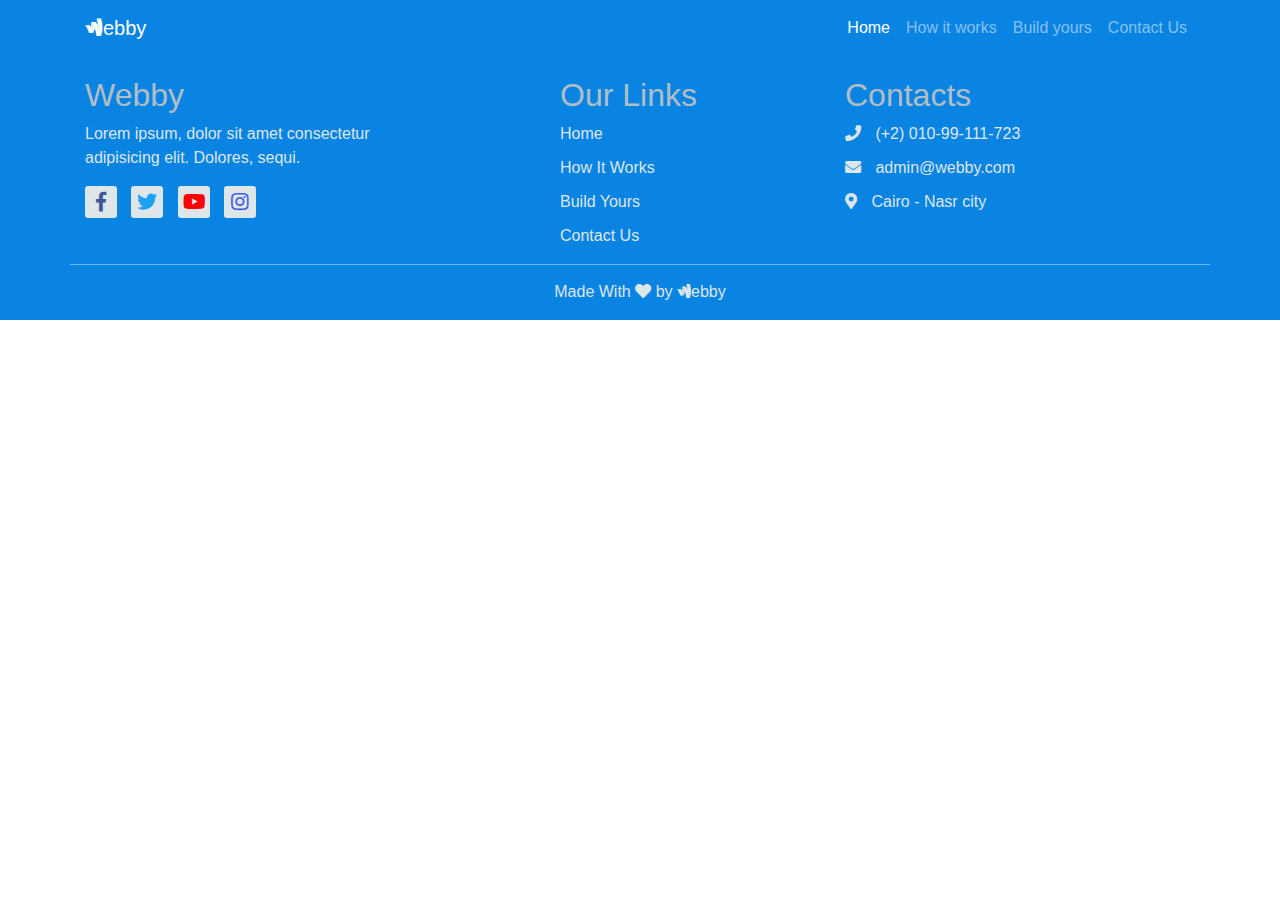
==== build.html @ 88bd80c1 "Adding Navbar & Footer To All Pages" ====
<!DOCTYPE html>
<html lang="en">
  <head>
    <title>Webby - Build Your Site</title>
    <!-- Required meta tags -->
    <meta charset="utf-8">
    <meta name="viewport" content="width=device-width, initial-scale=1, shrink-to-fit=no">

    <!-- CSS Files -->
    <link rel="stylesheet" href="css/bootstrap.min.css">
    <link rel="stylesheet" href="css/all.min.css">
    <link rel="stylesheet" href="css/style.css">
    <link rel="stylesheet" href="css/build.css">
  </head>
  <body>
      <div class="wrapper">
        <nav class="navbar navbar-expand-sm navbar-dark">
          <div class="container">
            <a class="navbar-brand" href="#"><span><i class="fab fa-google-wallet"></i></span>ebby</a>
            <button class="navbar-toggler d-lg-none" type="button" data-toggle="collapse" data-target="#collapsibleNavId" aria-controls="collapsibleNavId"
            aria-expanded="false" aria-label="Toggle navigation">
              <span class="navbar-toggler-icon"></span>
            </button>
            <div class="collapse navbar-collapse justify-content-end" id="collapsibleNavId">
              <ul class="navbar-nav mt-2 mt-lg-0">
                <li class="nav-item active">
                  <a class="nav-link" href="#">Home</a>
                </li>
                <li class="nav-item">
                  <a class="nav-link" href="#">How it works</a>
                </li>
                <li class="nav-item">
                  <a class="nav-link" href="#">Build yours</a>
                </li>
                <li class="nav-item">
                  <a class="nav-link" href="#">Contact Us</a>
                </li>
              </ul>
            </div>
          </div>
        </nav>
  
        <!-- Page Content Here -->

        <footer class="footer">
          <div class="container justify-content-between">
            <div class="row info">
              <div class="subscribe col-md-4">
                <h2>Webby</h2>
                <p>Lorem ipsum, dolor sit amet consectetur adipisicing elit. Dolores, sequi.</p>
                <div class="socials">
                  <a href="#"><span class="facebook"><i class="fab fa-facebook-f"></i></span></a>
                  <a href="#"><span class="twitter"><i class="fab fa-twitter"></i></span></a>
                  <a href="#"><span class="youtube"><i class="fab fa-youtube"></i></span></a>
                  <a href="#"><span class="instagram"><i class="fab fa-instagram"></i></span></a>
                </div>
              </div>
              <div class="links col-md-3 offset-1">
                <h2>Our Links</h2>
                <ul class="list-unstyled">
                  <li><a href="#">Home</a></span></li>
                  <li><a href="#">How It Works</a></li>
                  <li><a href="#">Build Yours</a></li>
                  <li><a href="#">Contact Us</a></li>
                </ul>
              </div>
              <div class="contacts col-md-4">
                <h2>Contacts</h2>
                <ul class="list-unstyled">
                  <li><span><i class="fas fa-phone"></i> (+2) 010-99-111-723</span></li>
                  <li><span><i class="fas fa-envelope"></i> admin@webby.com</span></li>
                  <li><span><i class="fas fa-map-marker-alt"></i> Cairo - Nasr city</span></li>
                </ul>
              </div>
            </div>
            <div class="row copy-rights">
              <div class="col-6 m-auto text-center">
                <p>Made With <span><i class="fas fa-heart"></i></span> by <span><i class="fab fa-google-wallet"></i></span>ebby</p>
              </div>
            </div>
          </div>
        </footer>
      </div>
    <!-- JS Files -->
    <script src="js/jquery-3.3.1.min.js"></script>
    <script src="js/popper.min.js"></script>
    <script src="js/bootstrap.min.js"></script>
    <script src="js/main.js"></script>
  </body>
</html>
---- css/style.css ----
body {
  font-family: "Poppins", sans-serif;
  color: #dfe6e9; }

h1, h2, h3, h4, h5, h6 {
  color: #b2bec3; }

a {
  color: #dfe6e9; }

a:hover {
  text-decoration: none;
  color: #b2bec3; }

nav.navbar {
  background-color: #0984e3; }

footer.footer {
  background-color: #0984e3;
  padding-top: 20px; }
  footer.footer .info .subscribe .socials a {
    margin-right: 10px;
    display: inline-block; }
    footer.footer .info .subscribe .socials a span i {
      padding: 5px;
      width: 32px;
      height: 32px;
      font-size: 20px;
      line-height: 22px;
      text-align: center;
      border-radius: 3px;
      background-color: #dfe6e9;
      transition: all .5s; }
    footer.footer .info .subscribe .socials a span .fa-facebook-f {
      color: #3c5a99; }
      footer.footer .info .subscribe .socials a span .fa-facebook-f:hover {
        color: #dfe6e9;
        background-color: #3c5a99; }
    footer.footer .info .subscribe .socials a span .fa-twitter {
      color: #1da1f2; }
      footer.footer .info .subscribe .socials a span .fa-twitter:hover {
        color: #dfe6e9;
        background-color: #1da1f2; }
    footer.footer .info .subscribe .socials a span .fa-youtube {
      color: #FF0000; }
      footer.footer .info .subscribe .socials a span .fa-youtube:hover {
        color: #dfe6e9;
        background-color: #FF0000; }
    footer.footer .info .subscribe .socials a span .fa-instagram {
      color: #405de6; }
      footer.footer .info .subscribe .socials a span .fa-instagram:hover {
        color: #dfe6e9;
        background-color: #405de6; }
  footer.footer .info .links li {
    margin-bottom: 10px; }
  footer.footer .info .contacts li {
    margin-bottom: 10px; }
    footer.footer .info .contacts li i {
      margin-right: 10px; }
  footer.footer .copy-rights {
    padding-top: 15px;
    border-top: 1px solid #74b9ff; }

/*# sourceMappingURL=style.css.map */
---- css/build.css ----
/*# sourceMappingURL=build.css.map */
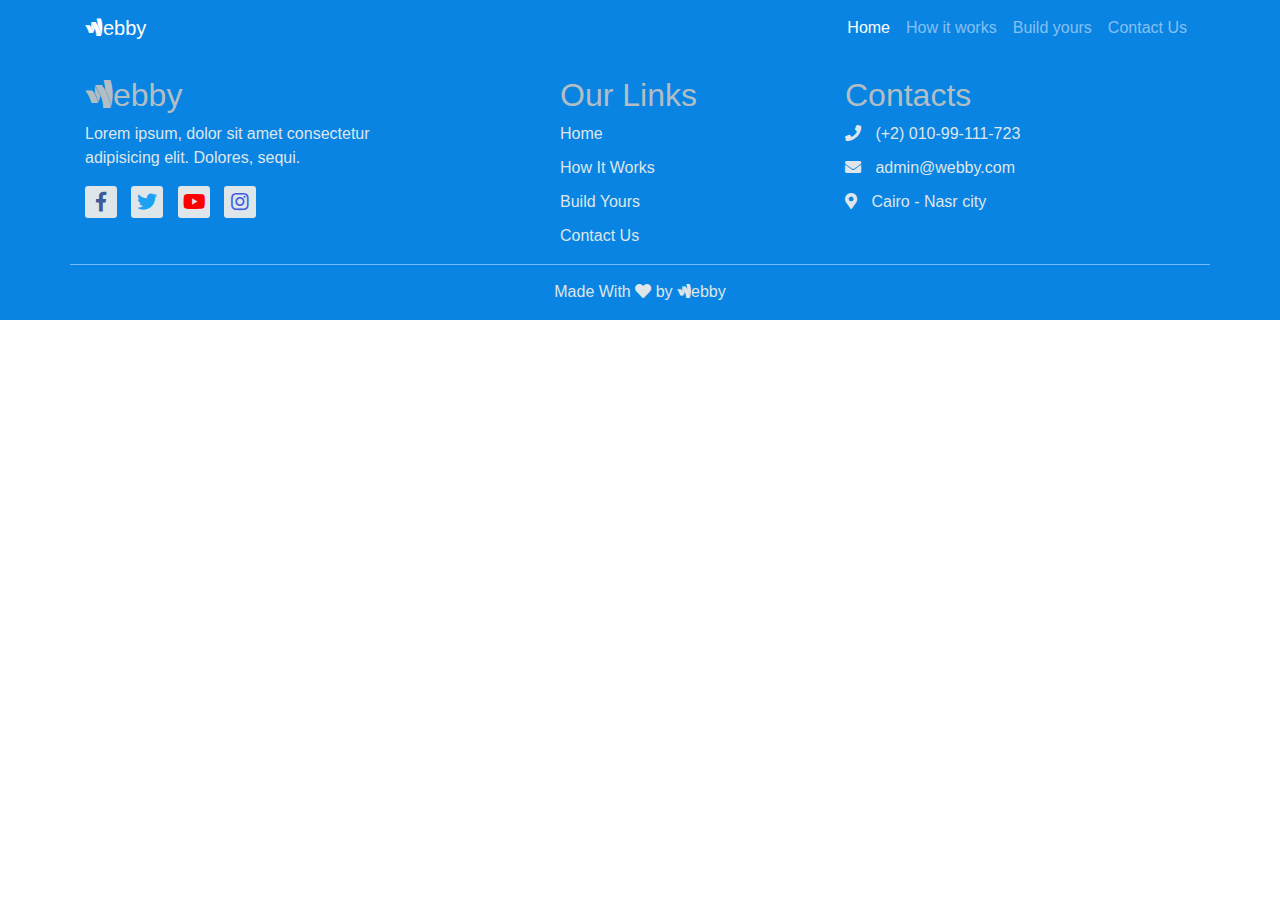
==== commit 12930372: "Changing W in Footer" ====
--- a/build.html
+++ b/build.html
@@ -13,74 +13,74 @@
     <link rel="stylesheet" href="css/build.css">
   </head>
   <body>
-      <div class="wrapper">
-        <nav class="navbar navbar-expand-sm navbar-dark">
-          <div class="container">
-            <a class="navbar-brand" href="#"><span><i class="fab fa-google-wallet"></i></span>ebby</a>
-            <button class="navbar-toggler d-lg-none" type="button" data-toggle="collapse" data-target="#collapsibleNavId" aria-controls="collapsibleNavId"
-            aria-expanded="false" aria-label="Toggle navigation">
-              <span class="navbar-toggler-icon"></span>
-            </button>
-            <div class="collapse navbar-collapse justify-content-end" id="collapsibleNavId">
-              <ul class="navbar-nav mt-2 mt-lg-0">
-                <li class="nav-item active">
-                  <a class="nav-link" href="#">Home</a>
-                </li>
-                <li class="nav-item">
-                  <a class="nav-link" href="#">How it works</a>
-                </li>
-                <li class="nav-item">
-                  <a class="nav-link" href="#">Build yours</a>
-                </li>
-                <li class="nav-item">
-                  <a class="nav-link" href="#">Contact Us</a>
-                </li>
+    <div class="wrapper">
+      <nav class="navbar navbar-expand-sm navbar-dark">
+        <div class="container">
+          <a class="navbar-brand" href="#"><span><i class="fab fa-google-wallet"></i></span>ebby</a>
+          <button class="navbar-toggler d-lg-none" type="button" data-toggle="collapse" data-target="#collapsibleNavId" aria-controls="collapsibleNavId"
+          aria-expanded="false" aria-label="Toggle navigation">
+            <span class="navbar-toggler-icon"></span>
+          </button>
+          <div class="collapse navbar-collapse justify-content-end" id="collapsibleNavId">
+            <ul class="navbar-nav mt-2 mt-lg-0">
+              <li class="nav-item active">
+                <a class="nav-link" href="#">Home</a>
+              </li>
+              <li class="nav-item">
+                <a class="nav-link" href="#">How it works</a>
+              </li>
+              <li class="nav-item">
+                <a class="nav-link" href="#">Build yours</a>
+              </li>
+              <li class="nav-item">
+                <a class="nav-link" href="#">Contact Us</a>
+              </li>
+            </ul>
+          </div>
+        </div>
+      </nav>
+
+      <!-- Page Content Here -->
+
+      <footer class="footer">
+        <div class="container justify-content-between">
+          <div class="row info">
+            <div class="subscribe col-md-4">
+              <h2><span><i class="fab fa-google-wallet"></i></span>ebby</h2>
+              <p>Lorem ipsum, dolor sit amet consectetur adipisicing elit. Dolores, sequi.</p>
+              <div class="socials">
+                <a href="#"><span class="facebook"><i class="fab fa-facebook-f"></i></span></a>
+                <a href="#"><span class="twitter"><i class="fab fa-twitter"></i></span></a>
+                <a href="#"><span class="youtube"><i class="fab fa-youtube"></i></span></a>
+                <a href="#"><span class="instagram"><i class="fab fa-instagram"></i></span></a>
+              </div>
+            </div>
+            <div class="links col-md-3 offset-1">
+              <h2>Our Links</h2>
+              <ul class="list-unstyled">
+                <li><a href="#">Home</a></span></li>
+                <li><a href="#">How It Works</a></li>
+                <li><a href="#">Build Yours</a></li>
+                <li><a href="#">Contact Us</a></li>
+              </ul>
+            </div>
+            <div class="contacts col-md-4">
+              <h2>Contacts</h2>
+              <ul class="list-unstyled">
+                <li><span><i class="fas fa-phone"></i> (+2) 010-99-111-723</span></li>
+                <li><span><i class="fas fa-envelope"></i> admin@webby.com</span></li>
+                <li><span><i class="fas fa-map-marker-alt"></i> Cairo - Nasr city</span></li>
               </ul>
             </div>
           </div>
-        </nav>
-  
-        <!-- Page Content Here -->
-
-        <footer class="footer">
-          <div class="container justify-content-between">
-            <div class="row info">
-              <div class="subscribe col-md-4">
-                <h2>Webby</h2>
-                <p>Lorem ipsum, dolor sit amet consectetur adipisicing elit. Dolores, sequi.</p>
-                <div class="socials">
-                  <a href="#"><span class="facebook"><i class="fab fa-facebook-f"></i></span></a>
-                  <a href="#"><span class="twitter"><i class="fab fa-twitter"></i></span></a>
-                  <a href="#"><span class="youtube"><i class="fab fa-youtube"></i></span></a>
-                  <a href="#"><span class="instagram"><i class="fab fa-instagram"></i></span></a>
-                </div>
-              </div>
-              <div class="links col-md-3 offset-1">
-                <h2>Our Links</h2>
-                <ul class="list-unstyled">
-                  <li><a href="#">Home</a></span></li>
-                  <li><a href="#">How It Works</a></li>
-                  <li><a href="#">Build Yours</a></li>
-                  <li><a href="#">Contact Us</a></li>
-                </ul>
-              </div>
-              <div class="contacts col-md-4">
-                <h2>Contacts</h2>
-                <ul class="list-unstyled">
-                  <li><span><i class="fas fa-phone"></i> (+2) 010-99-111-723</span></li>
-                  <li><span><i class="fas fa-envelope"></i> admin@webby.com</span></li>
-                  <li><span><i class="fas fa-map-marker-alt"></i> Cairo - Nasr city</span></li>
-                </ul>
-              </div>
-            </div>
-            <div class="row copy-rights">
-              <div class="col-6 m-auto text-center">
-                <p>Made With <span><i class="fas fa-heart"></i></span> by <span><i class="fab fa-google-wallet"></i></span>ebby</p>
-              </div>
+          <div class="row copy-rights">
+            <div class="col-6 m-auto text-center">
+              <p>Made With <span><i class="fas fa-heart"></i></span> by <span><i class="fab fa-google-wallet"></i></span>ebby</p>
             </div>
           </div>
-        </footer>
-      </div>
+        </div>
+      </footer>
+    </div>
     <!-- JS Files -->
     <script src="js/jquery-3.3.1.min.js"></script>
     <script src="js/popper.min.js"></script>
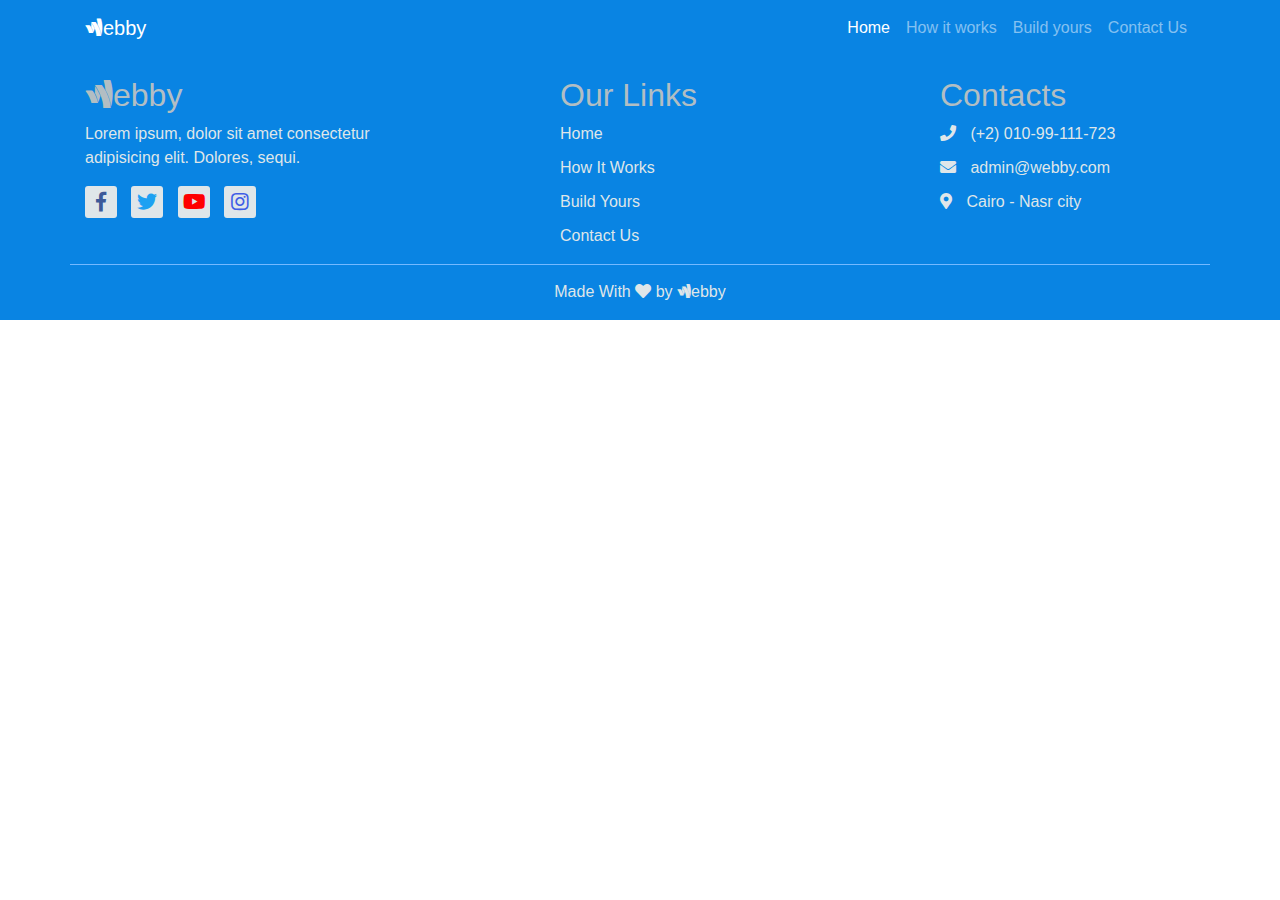
==== commit f7812bb2: "Use Flexbox On Footer" ====
--- a/build.html
+++ b/build.html
@@ -43,8 +43,8 @@
       <!-- Page Content Here -->
 
       <footer class="footer">
-        <div class="container justify-content-between">
-          <div class="row info">
+        <div class="container">
+          <div class="row info justify-content-between">
             <div class="subscribe col-md-4">
               <h2><span><i class="fab fa-google-wallet"></i></span>ebby</h2>
               <p>Lorem ipsum, dolor sit amet consectetur adipisicing elit. Dolores, sequi.</p>
@@ -55,7 +55,7 @@
                 <a href="#"><span class="instagram"><i class="fab fa-instagram"></i></span></a>
               </div>
             </div>
-            <div class="links col-md-3 offset-1">
+            <div class="links col-md-3">
               <h2>Our Links</h2>
               <ul class="list-unstyled">
                 <li><a href="#">Home</a></span></li>
@@ -64,7 +64,7 @@
                 <li><a href="#">Contact Us</a></li>
               </ul>
             </div>
-            <div class="contacts col-md-4">
+            <div class="contacts col-md-3">
               <h2>Contacts</h2>
               <ul class="list-unstyled">
                 <li><span><i class="fas fa-phone"></i> (+2) 010-99-111-723</span></li>
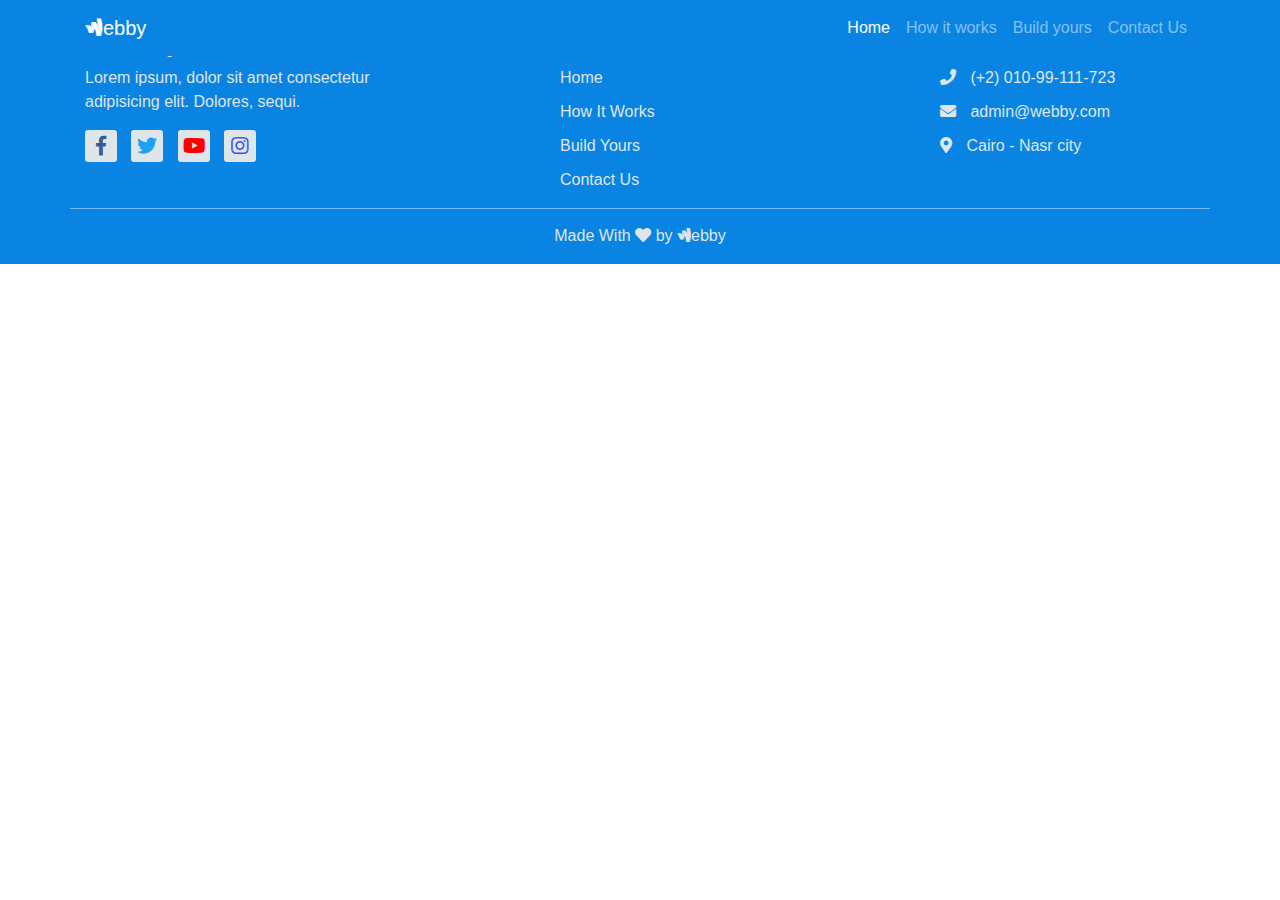
==== commit e4296bfe: "Importing Style.scss In All Pages" ====
--- a/build.html
+++ b/build.html
@@ -9,7 +9,6 @@
     <!-- CSS Files -->
     <link rel="stylesheet" href="css/bootstrap.min.css">
     <link rel="stylesheet" href="css/all.min.css">
-    <link rel="stylesheet" href="css/style.css">
     <link rel="stylesheet" href="css/build.css">
   </head>
   <body>
--- a/css/build.css
+++ b/css/build.css
@@ -1,3 +1,70 @@
+body {
+  font-family: "Poppins", sans-serif;
+  color: #dfe6e9;
+  font-size: 16px; }
 
+h1, h2, h3, h4, h5, h6 {
+  color: #dfe6e9; }
+
+a {
+  color: #dfe6e9; }
+
+a:hover {
+  text-decoration: none;
+  color: #b2bec3; }
+
+nav.navbar {
+  background-color: #0984e3;
+  position: fixed;
+  width: 100%;
+  top: 0;
+  left: 0;
+  z-index: 100; }
+
+footer.footer {
+  background-color: #0984e3;
+  padding-top: 20px; }
+  footer.footer .info .subscribe .socials a {
+    margin-right: 10px;
+    display: inline-block; }
+    footer.footer .info .subscribe .socials a span i {
+      padding: 5px;
+      width: 32px;
+      height: 32px;
+      font-size: 20px;
+      line-height: 22px;
+      text-align: center;
+      border-radius: 3px;
+      background-color: #dfe6e9;
+      transition: all .5s; }
+    footer.footer .info .subscribe .socials a span .fa-facebook-f {
+      color: #3c5a99; }
+      footer.footer .info .subscribe .socials a span .fa-facebook-f:hover {
+        color: #dfe6e9;
+        background-color: #3c5a99; }
+    footer.footer .info .subscribe .socials a span .fa-twitter {
+      color: #1da1f2; }
+      footer.footer .info .subscribe .socials a span .fa-twitter:hover {
+        color: #dfe6e9;
+        background-color: #1da1f2; }
+    footer.footer .info .subscribe .socials a span .fa-youtube {
+      color: #FF0000; }
+      footer.footer .info .subscribe .socials a span .fa-youtube:hover {
+        color: #dfe6e9;
+        background-color: #FF0000; }
+    footer.footer .info .subscribe .socials a span .fa-instagram {
+      color: #405de6; }
+      footer.footer .info .subscribe .socials a span .fa-instagram:hover {
+        color: #dfe6e9;
+        background-color: #405de6; }
+  footer.footer .info .links li {
+    margin-bottom: 10px; }
+  footer.footer .info .contacts li {
+    margin-bottom: 10px; }
+    footer.footer .info .contacts li i {
+      margin-right: 10px; }
+  footer.footer .copy-rights {
+    padding-top: 15px;
+    border-top: 1px solid #74b9ff; }
 
 /*# sourceMappingURL=build.css.map */
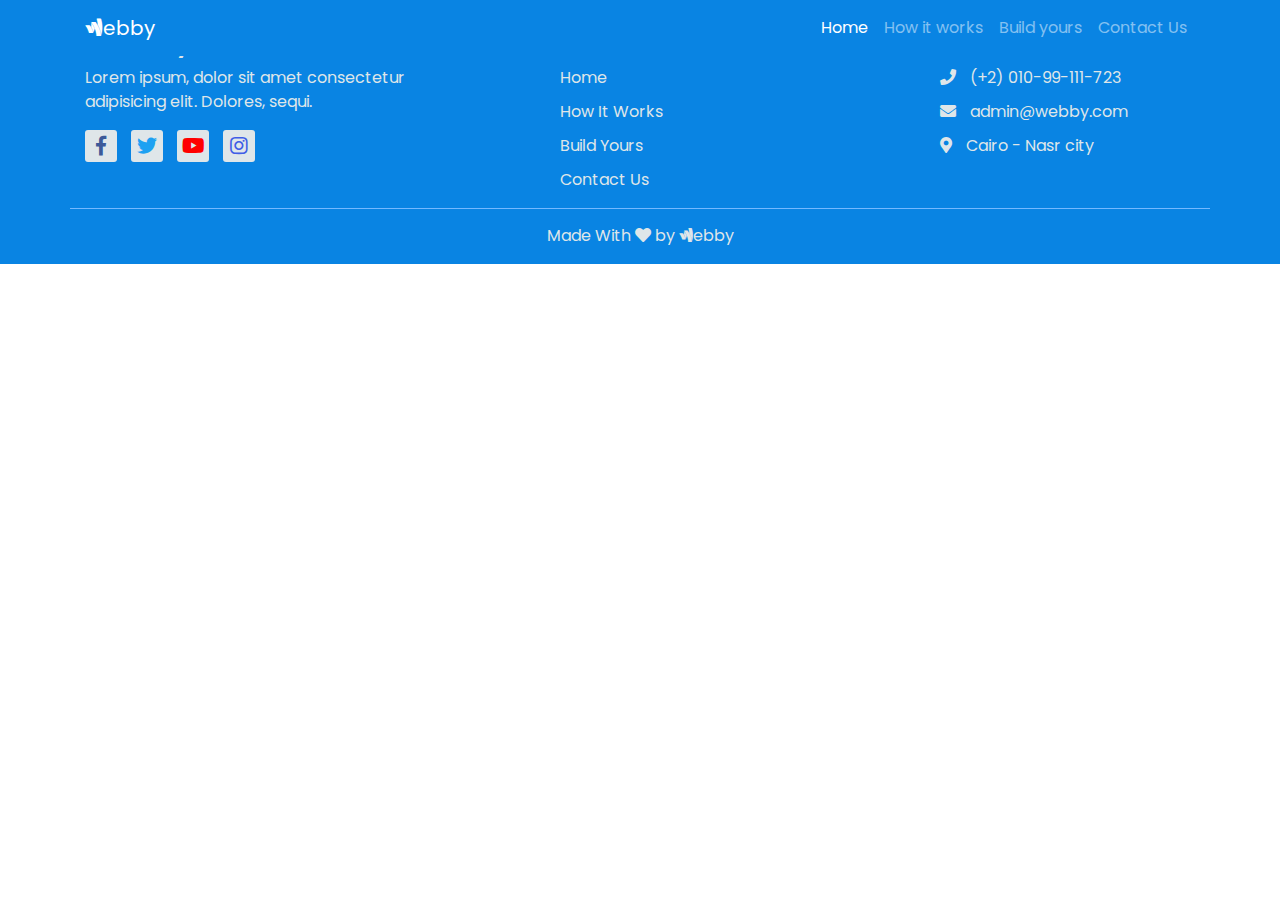
==== commit b0e11cc6: "Adding Font Link To All Pages" ====
--- a/build.html
+++ b/build.html
@@ -5,7 +5,8 @@
     <!-- Required meta tags -->
     <meta charset="utf-8">
     <meta name="viewport" content="width=device-width, initial-scale=1, shrink-to-fit=no">
-
+    <!-- Font -->
+    <link href="https://fonts.googleapis.com/css?family=Poppins:300,400,500,600,700" rel="stylesheet"> 
     <!-- CSS Files -->
     <link rel="stylesheet" href="css/bootstrap.min.css">
     <link rel="stylesheet" href="css/all.min.css">
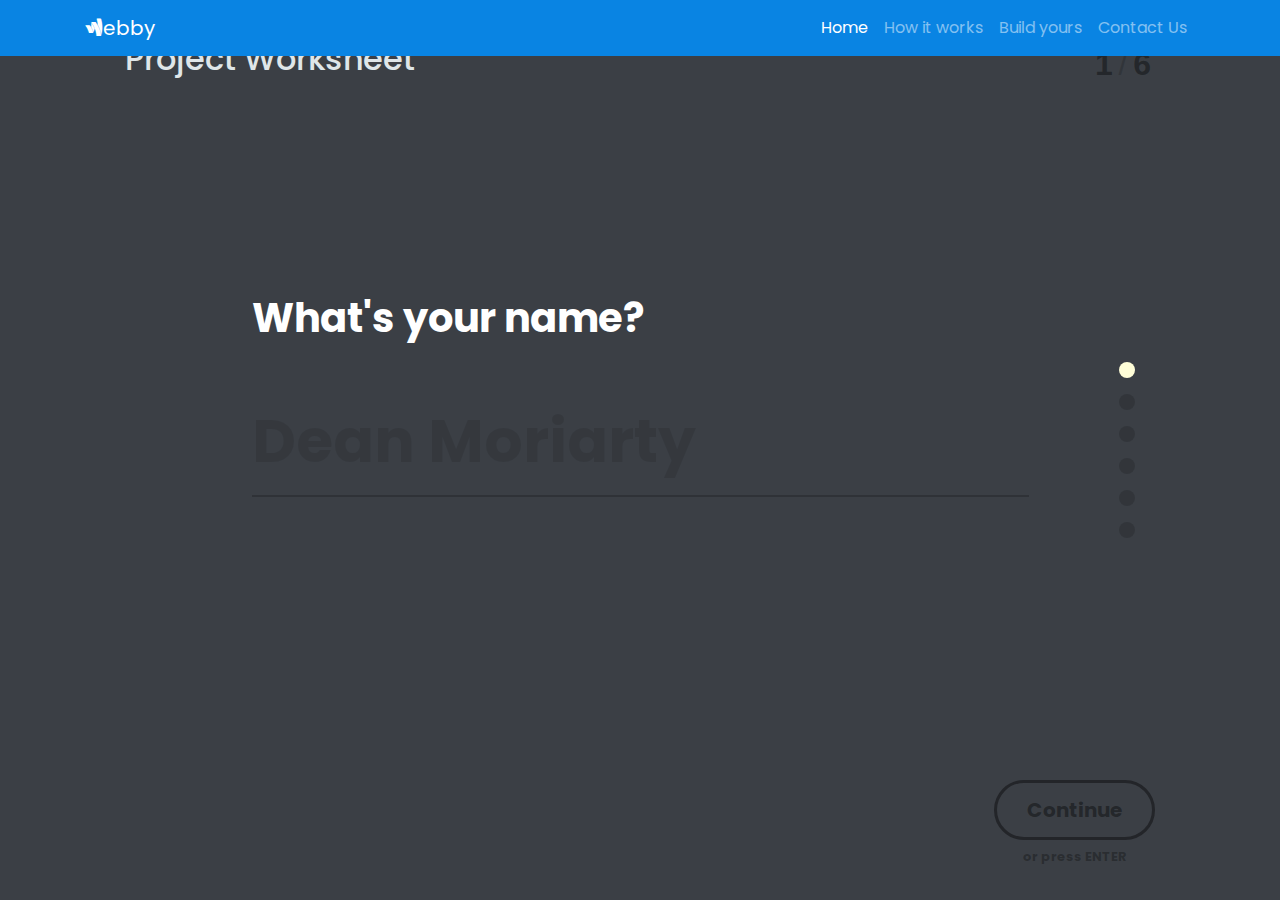
==== commit 908c6408: "add multi steps plugin => buid page" ====
--- a/build.html
+++ b/build.html
@@ -10,10 +10,15 @@
     <!-- CSS Files -->
     <link rel="stylesheet" href="css/bootstrap.min.css">
     <link rel="stylesheet" href="css/all.min.css">
+    <link rel="stylesheet" type="text/css" href="css/normalize.css" />
+		<link rel="stylesheet" type="text/css" href="css/demo.css" />
+		<link rel="stylesheet" type="text/css" href="css/component.css" />
+		<link rel="stylesheet" type="text/css" href="css/cs-select.css" />
+		<link rel="stylesheet" type="text/css" href="css/cs-skin-boxes.css" />
     <link rel="stylesheet" href="css/build.css">
+		<script src='js/modernizr.custom.js'></script>
   </head>
   <body>
-    <div class="wrapper">
       <nav class="navbar navbar-expand-sm navbar-dark">
         <div class="container">
           <a class="navbar-brand" href="#"><span><i class="fab fa-google-wallet"></i></span>ebby</a>
@@ -41,8 +46,72 @@
       </nav>
 
       <!-- Page Content Here -->
+      <div class="container">
 
-      <footer class="footer">
+        <div class="fs-form-wrap" id="fs-form-wrap">
+          <div class="fs-title">
+            <h1>Project Worksheet</h1>
+          </div>
+          <form id="myform" class="fs-form fs-form-full" autocomplete="off">
+            <ol class="fs-fields">
+              <li>
+                <label class="fs-field-label fs-anim-upper" for="q1">What's your name?</label>
+                <input class="fs-anim-lower" id="q1" name="q1" type="text" placeholder="Dean Moriarty" required/>
+              </li>
+              <li>
+                <label class="fs-field-label fs-anim-upper" for="q2" data-info="We won't send you spam, we promise...">What's your email address?</label>
+                <input class="fs-anim-lower" id="q2" name="q2" type="email" placeholder="dean@road.us" required/>
+              </li>
+              <li data-input-trigger>
+                <label class="fs-field-label fs-anim-upper" for="q3" data-info="This will help us know what kind of service you need">What's your priority for your new website?</label>
+                <div class="fs-radio-group fs-radio-custom clearfix fs-anim-lower">
+                  <span><input id="q3b" name="q3" type="radio" value="conversion"/><label for="q3b" class="radio-conversion">Sell things</label></span>
+                  <span><input id="q3c" name="q3" type="radio" value="social"/><label for="q3c" class="radio-social">Become famous</label></span>
+                  <span><input id="q3a" name="q3" type="radio" value="mobile"/><label for="q3a" class="radio-mobile">Mobile market</label></span>
+                </div>
+              </li>
+              <li data-input-trigger>
+                <label class="fs-field-label fs-anim-upper" data-info="We'll make sure to use it all over">Choose a color for your website.</label>
+                <select class="cs-select cs-skin-boxes fs-anim-lower">
+                  <option value="" disabled selected>Pick a color</option>
+                  <option value="#588c75" data-class="color-588c75">#588c75</option>
+                  <option value="#b0c47f" data-class="color-b0c47f">#b0c47f</option>
+                  <option value="#f3e395" data-class="color-f3e395">#f3e395</option>
+                  <option value="#f3ae73" data-class="color-f3ae73">#f3ae73</option>
+                  <option value="#da645a" data-class="color-da645a">#da645a</option>
+                  <option value="#79a38f" data-class="color-79a38f">#79a38f</option>
+                  <option value="#c1d099" data-class="color-c1d099">#c1d099</option>
+                  <option value="#f5eaaa" data-class="color-f5eaaa">#f5eaaa</option>
+                  <option value="#f5be8f" data-class="color-f5be8f">#f5be8f</option>
+                  <option value="#e1837b" data-class="color-e1837b">#e1837b</option>
+                  <option value="#9bbaab" data-class="color-9bbaab">#9bbaab</option>
+                  <option value="#d1dcb2" data-class="color-d1dcb2">#d1dcb2</option>
+                  <option value="#f9eec0" data-class="color-f9eec0">#f9eec0</option>
+                  <option value="#f7cda9" data-class="color-f7cda9">#f7cda9</option>
+                  <option value="#e8a19b" data-class="color-e8a19b">#e8a19b</option>
+                  <option value="#bdd1c8" data-class="color-bdd1c8">#bdd1c8</option>
+                  <option value="#e1e7cd" data-class="color-e1e7cd">#e1e7cd</option>
+                  <option value="#faf4d4" data-class="color-faf4d4">#faf4d4</option>
+                  <option value="#fbdfc9" data-class="color-fbdfc9">#fbdfc9</option>
+                  <option value="#f1c1bd" data-class="color-f1c1bd">#f1c1bd</option>
+                </select>
+              </li>
+              <li>
+                <label class="fs-field-label fs-anim-upper" for="q4">Describe how you imagine your new website</label>
+                <textarea class="fs-anim-lower" id="q4" name="q4" placeholder="Describe here"></textarea>
+              </li>
+              <li>
+                <label class="fs-field-label fs-anim-upper" for="q5">What's your budget?</label>
+                <input class="fs-mark fs-anim-lower" id="q5" name="q5" type="number" placeholder="1000" step="100" min="100"/>
+              </li>
+            </ol><!-- /fs-fields -->
+            <button class="fs-submit" type="submit">Send answers</button>
+          </form><!-- /fs-form -->
+        </div><!-- /fs-form-wrap -->
+  
+      </div><!-- /container -->
+
+      <!-- <footer class="footer">
         <div class="container">
           <div class="row info justify-content-between">
             <div class="subscribe col-md-4">
@@ -79,12 +148,36 @@
             </div>
           </div>
         </div>
-      </footer>
-    </div>
+      </footer> -->
+
     <!-- JS Files -->
-    <script src="js/jquery-3.3.1.min.js"></script>
-    <script src="js/popper.min.js"></script>
-    <script src="js/bootstrap.min.js"></script>
-    <script src="js/main.js"></script>
+    <script src='js/jquery-3.3.1.min.js'></script>
+    <script src='js/popper.min.js'></script>
+    <script src='js/bootstrap.min.js'></script>
+    <script src='js/main.js'></script>
+
+    <script src='js/classie.js'></script>
+		<script src='js/selectFx.js'></script>
+		<script src='js/fullscreenForm.js'></script>
+		<script>
+			(function() {
+				var formWrap = document.getElementById( 'fs-form-wrap' );
+
+				[].slice.call( document.querySelectorAll( 'select.cs-select' ) ).forEach( function(el) {	
+					new SelectFx( el, {
+						stickyPlaceholder: false,
+						onChange: function(val){
+							document.querySelector('span.cs-placeholder').style.backgroundColor = val;
+						}
+					});
+				} );
+
+				new FForm( formWrap, {
+					onReview : function() {
+						classie.add( document.body, 'overview' ); // for demo purposes only
+					}
+				} );
+			})();
+		</script>
   </body>
 </html>--- a/css/demo.css
+++ b/css/demo.css
@@ -0,0 +1,135 @@
+@import url(http://fonts.googleapis.com/css?family=Raleway:400,700);
+@font-face {
+	font-weight: normal;
+	font-style: normal;
+	font-family: 'codropsicons';
+	src:url('../fonts/codropsicons/codropsicons.eot');
+	src:url('../fonts/codropsicons/codropsicons.eot?#iefix') format('embedded-opentype'),
+		url('../fonts/codropsicons/codropsicons.woff') format('woff'),
+		url('../fonts/codropsicons/codropsicons.ttf') format('truetype'),
+		url('../fonts/codropsicons/codropsicons.svg#codropsicons') format('svg');
+}
+
+*, *:after, *:before { -webkit-box-sizing: border-box; box-sizing: border-box; }
+.clearfix:before, .clearfix:after { content: ''; display: table; }
+.clearfix:after { clear: both; }
+
+html, body, .container {
+	height: 100%;
+}
+
+body {
+	background: #3b3f45;
+	color: #fff;
+	font-weight: 400;
+	font-size: 1em;
+	font-family: 'Raleway', Arial, sans-serif;
+	overflow: hidden;
+	overflow-y: scroll;
+	min-height: 590px;
+}
+
+a {
+	color: rgba(0,0,0,0.3);
+	text-decoration: none;
+	outline: none;
+}
+
+a:hover, a:focus {
+	color: #fff;
+}
+
+/* Top Navigation Style */
+.codrops-top {
+	margin-top: 1em;
+}
+
+.codrops-top a {
+	font-size: 0.69em;
+	padding: 0 0.25em;
+	display: inline-block;
+	text-decoration: none;
+	font-size: 1.2em;
+}
+
+.codrops-icon:before {
+	margin: 0 4px;
+	text-transform: none;
+	font-weight: normal;
+	font-style: normal;
+	font-variant: normal;
+	font-family: 'codropsicons';
+	line-height: 1;
+	speak: none;
+	-webkit-font-smoothing: antialiased;
+}
+
+.codrops-icon-drop:before {
+	content: "\e001";
+}
+
+.codrops-icon-prev:before {
+	content: "\e004";
+}
+
+.codrops-icon-info:before {
+	content: "\e003";
+}
+
+.codrops-icon span {
+	display: none;
+	position: absolute;
+	font-size: 0.85em;
+	padding: 0.5em 0 0 0.25em;
+	font-weight: 700;
+}
+
+.codrops-icon:hover span {
+	display: block;
+	color: #6a7b7e;
+}
+
+/* Related demos */
+.related {
+	font-weight: 700;
+	text-align: center;
+	padding: 5em 0;
+	display: none;
+	background: #fff;
+	color: rgba(0,0,0,0.3);
+}
+
+.overview .related {
+	display: block;
+}
+
+.related > a {
+	border: 3px solid black;
+	border-color: initial;
+	display: inline-block;
+	text-align: center;
+	margin: 20px 10px;
+	padding: 25px;
+}
+
+.related > a:hover,
+.related > a:focus {
+	color: rgba(0,0,0,0.5);
+}
+
+.related a img {
+	max-width: 100%;
+	opacity: 0.8;
+}
+
+.related a:hover img,
+.related a:active img {
+	opacity: 1;
+}
+
+.related a h3 {
+	margin: 0;
+	padding: 0.5em 0 0.3em;
+	max-width: 300px;
+	text-align: left;
+}--- a/css/component.css
+++ b/css/component.css
@@ -0,0 +1,885 @@
+/* Main form wrapper */
+.fs-form-wrap {
+	position: relative;
+	width: 100%;
+	height: 100vh;
+	color: #fff;
+}
+
+.overview .fs-form-wrap {
+	height: auto;
+}
+
+/* Title */
+.fs-title {
+	position: absolute;
+	top: 0;
+	left: 0;
+	margin: 0;
+	padding: 40px;
+	width: 100%;
+}
+
+.fs-title h1 {
+	margin: 0;
+}
+
+/* Form */
+.fs-form {
+	position: relative;
+	text-align: left;
+	font-size: 2.5em;
+}
+
+.no-js .fs-form {
+	padding: 0 0 6em 0;
+}
+
+/* Views (fullscreen and overview)*/
+.fs-form-full {
+	top: 32%;
+	margin: 0 auto;
+	width: 70%;
+}
+
+.fs-form-full,
+.fs-message-error {
+	max-width: 960px;
+}
+
+.fs-form-overview {
+	padding: 2.5em 30% 6em;
+	width: 100%;
+	height: 100%;
+	background: #fffed8;
+	color: #3b3f45;
+	font-size: 1.2em;
+}
+
+.fs-form-overview .fs-fields::before {
+	display: block;
+	margin-bottom: 2.5em;
+	color: #3b3f45;
+	content: 'Review & Submit';
+	font-weight: 700;
+	font-size: 1.85em;
+}
+
+/* Switch view animation (we hide the current view, switch the view class and show it again) */
+.fs-form.fs-show {
+	-webkit-animation: animFadeIn 0.5s;
+	animation: animFadeIn 0.5s;
+}
+
+@-webkit-keyframes animFadeIn {
+	0% { opacity: 0; }
+	100% { opacity: 1; }
+}
+
+@keyframes animFadeIn {
+	0% { opacity: 0; }
+	100% { opacity: 1; }
+}
+
+.fs-form.fs-show .fs-fields {
+	-webkit-animation: animMove 0.5s;
+	animation: animMove 0.5s;
+}
+
+@-webkit-keyframes animMove {
+	from { top: 100px; }
+}
+
+@keyframes animMove {
+	from { top: 100px; }
+} /* we need to use top here because otherwise all our fixed elements will become absolute */
+
+/* Visibility control of elements */
+.fs-form-full .fs-fields > li,
+.fs-nav-dots, 
+.fs-progress,
+.fs-numbers,
+button.fs-continue,
+.fs-message-error,
+.fs-message-final {
+	visibility: hidden;
+}
+
+.no-js .fs-form-full .fs-fields > li {
+	visibility: visible;
+}
+
+.fs-show {
+	visibility: visible !important;
+}
+
+/* Some general styles */
+.fs-form-wrap button {
+	border: none;
+	background: none;
+}
+
+.fs-form-wrap button[disabled] {
+	opacity: 0.3;
+	pointer-events: none;
+}
+
+.fs-form-wrap input:focus,
+.fs-form-wrap button:focus {
+	outline: none;
+}
+
+/* Hide the submit button */
+.fs-form .fs-submit {
+	display: none;
+}
+
+/* Fields */
+.fs-fields {
+	position: relative;
+	margin: 0 auto;
+	padding: 0;
+	top: 0;
+	list-style: none;
+}
+
+.fs-form-overview ol {
+	max-width: ;
+}
+
+.fs-fields > li {
+	position: relative;
+	z-index: 1;
+	margin: 0;
+	padding: 0;
+	border: none;
+}
+
+.fs-fields > li:hover {
+	z-index: 999;
+}
+
+.js .fs-form-full .fs-fields > li {
+	position: absolute;
+	width: 100%;
+}
+
+.fs-form-overview .fs-fields > li,
+.no-js .fs-form .fs-fields > li {
+	margin: 1em 0 2em;
+	padding: 0 0 2em 0;
+	border-bottom: 2px solid rgba(0,0,0,0.1);
+}
+
+/* Labels & info */
+.fs-fields > li label {
+	position: relative;
+}
+
+.fs-fields > li label.fs-field-label {
+	display: inline-block;
+	padding: 0 5px 1em 0;
+	font-weight: 700;
+	pointer-events: none;
+}
+
+.fs-form-full .fs-fields > li label[data-info]::after {
+	position: relative;
+	display: inline-block;
+	margin-left: 10px;
+	width: 24px;
+	height: 24px;
+	border: 2px solid rgba(0,0,0,0.4);
+	color: rgba(0,0,0,0.4);
+	border-radius: 50%;
+	content: 'i';
+	vertical-align: top;
+	text-align: center;
+	font-weight: 700;
+	font-style: italic;
+	font-size: 14px;
+	font-family: Georgia, serif;
+	line-height: 20px;
+	cursor: pointer;
+	pointer-events: auto;
+}
+
+.fs-form-full .fs-fields > li label[data-info]::before {
+    position: absolute;
+    bottom: 100%;
+   	left: 0;
+    padding: 0 0 10px;
+    min-width: 200px;
+	content: attr(data-info);
+	font-size: 0.4em;
+	color: #6a7b7e;
+    opacity: 0;
+    -webkit-transition: opacity 0.3s, -webkit-transform 0.3s;
+    transition: opacity 0.3s, transform 0.3s;
+    -webkit-transform: translate3d(0,-5px,0);
+    transform: translate3d(0,-5px,0);
+    pointer-events: none;
+}
+
+.fs-form-full .fs-fields > li label[data-info]:hover::before {
+    opacity: 1;
+    -webkit-transform: translate3d(0,0,0);
+    transform: translate3d(0,0,0);
+}
+
+.fs-form-full .fs-fields > li label:hover ~ .fs-info,
+.fs-form-full .fs-fields > li .fs-info:hover {
+	opacity: 1;
+	-webkit-transform: translateY(0);
+	transform: translateY(0);
+	pointer-events: auto;
+}
+
+/* Inputs */
+.fs-fields input {
+	display: block;
+	margin: 0;
+	padding: 0 0 0.15em;
+	width: 100%;
+	border: none;
+	border-bottom: 2px solid rgba(0,0,0,0.2);
+	background-color: transparent;
+	color: #fffed8;
+	text-overflow: ellipsis;
+	font-weight: bold;
+	font-size: 1.5em;
+	border-radius: 0;
+}
+
+.fs-fields input:invalid {
+	box-shadow: none; /* removes red shadow in FF*/
+}
+
+.fs-form-overview .fs-fields input {
+	border-bottom-color: transparent;
+	color: rgba(0,0,0,0.5);
+}
+
+.fs-fields [required] {
+	background-image: url(../img/abacusstar.svg);
+	background-position: top right;
+	background-size: 18px;
+	background-repeat: no-repeat;
+}
+
+.fs-fields input:focus {
+	background-color: #3b3f45; /* Fixes chrome bug with placeholder */
+}
+
+.fs-form-overview .fs-fields input:focus {
+	background-color: #fffed8; /* Fixes chrome bug with placeholder */
+}
+
+.fs-form-overview .fs-fields input {
+	font-size: 1.2em;
+}
+
+.fs-fields .fs-radio-custom input[type="radio"] {
+	position: absolute;
+	display: block;
+	margin: 30px auto 20px;
+	margin: 0 auto 20px;
+	width: 100%;
+	height: 100%;
+	opacity: 0;
+	cursor: pointer;
+}
+
+.fs-fields > li .fs-radio-custom span {
+	float: left;
+	position: relative;
+	margin-right: 3%;
+	padding: 10px;
+	max-width: 200px;
+	width: 30%;
+	text-align: center;
+	font-weight: 700;
+	font-size: 50%;
+	font-family: "Helvetica Neue", Helvetica, Arial, sans-serif;
+}
+
+.fs-fields > li .fs-radio-custom span label {
+	color: rgba(0,0,0,0.4);
+	-webkit-transition: color 0.3s;
+	transition: color 0.3s;
+}
+
+.fs-form-overview .fs-fields > li .fs-radio-custom span {
+	max-width: 140px;
+}
+
+.fs-form-overview .fs-fields > li .fs-radio-custom span {
+	font-size: 75%;
+}
+
+.fs-fields > li .fs-radio-custom label {
+	display: block;
+	padding-top: 100%;
+	width: 100%;
+	height: 100%;
+	cursor: pointer;
+}
+
+.fs-fields .fs-radio-custom label::after {
+	position: absolute;
+	top: 50%;
+	left: 50%;
+	width: 100%;
+	height: 100%;
+	background-position: 50% 0%;
+	background-size: 85%;
+	background-repeat: no-repeat;
+	content: '';
+	opacity: 0.5;
+	-webkit-transition: opacity 0.2s;
+	transition: opacity 0.2s;
+	-webkit-transform: translate(-50%,-50%);
+	transform: translate(-50%,-50%);
+}
+
+.fs-fields .fs-radio-custom label.radio-mobile::after {
+	background-image: url(../img/mobile.svg);
+}
+
+.fs-fields .fs-radio-custom label.radio-social::after {
+	background-image: url(../img/social.svg);
+}
+
+.fs-fields .fs-radio-custom label.radio-conversion::after {
+	background-image: url(../img/conversion.svg);
+}
+
+.fs-fields .fs-radio-custom label:hover::after,
+.fs-fields input[type="radio"]:focus + label::after,
+.fs-fields input[type="radio"]:checked + label::after {
+	opacity: 1;
+}
+
+.fs-fields .fs-radio-custom input[type="radio"]:checked + label {
+	color: #fffed8;
+}
+
+.fs-form-overview .fs-fields .fs-radio-custom input[type="radio"]:checked + label {
+	color: rgba(0,0,0,0.8);
+}
+
+.fs-fields textarea {
+	padding: 0.25em;
+	width: 100%;
+	height: 200px;
+	border: 2px solid rgba(0,0,0,0.2);
+	background-color: transparent;
+	color: #fffed8;
+	font-weight: 700;
+	font-size: 0.85em;
+	resize: none;
+}
+
+.fs-form-overview .fs-fields textarea {
+	height: 100px;
+	color: rgba(0,0,0,0.5);
+}
+
+.fs-fields textarea:focus {
+	outline: none;
+}
+
+.fs-form-overview .fs-fields textarea {
+	padding: 0;
+	border-color: transparent;
+}
+
+.fs-form-overview .fs-fields textarea:focus {
+	background: #fffed8;
+}
+
+.fs-form div.cs-select.cs-skin-boxes {
+	display: block;
+}
+
+.fs-form-overview .cs-skin-boxes > span {
+	border-radius: 5px;
+	width: 90px;
+	height: 70px;
+	font-size: 0.8em;
+}
+
+.fs-form-overview .cs-skin-boxes > span::before {
+	padding-top: 50px;
+	box-shadow: 0 20px 0 #292c30, inset 0 -5px #292c30;
+}
+
+.fs-fields input.fs-mark {
+	padding-left: 1em;
+	background-image: url(../img/dollar.svg);
+	background-position: 0% 0.15em;
+	background-size: auto 75%;
+	background-repeat: no-repeat;
+}
+
+.fs-fields input.fs-mark[required] {
+	background-image: url(../img/dollar.svg), url(../img/abacusstar.svg);
+	background-position: 0% 0.15em, top right;
+	background-size: auto 75%, 18px;
+	background-repeat: no-repeat;
+}
+
+/* placeholder */
+.fs-fields input::-webkit-input-placeholder,
+.fs-fields textarea::-webkit-input-placeholder {
+	color: rgba(0,0,0,0.1);
+}
+
+.fs-fields input:-moz-placeholder,
+.fs-fields textarea:-moz-placeholder {
+	color: rgba(0,0,0,0.1);
+}
+
+.fs-fields input::-moz-placeholder,
+.fs-fields textarea::-moz-placeholder {
+	color: rgba(0,0,0,0.1);
+}
+
+.fs-fields input:-ms-input-placeholder,
+.fs-fields textarea:-ms-input-placeholder {
+	color: rgba(0,0,0,0.1);
+}
+
+/* Hide placeholder when focused in Webkit browsers */
+.fs-fields input:focus::-webkit-input-placeholder {
+	color: transparent;
+}
+
+/* Dot navigation */
+.fs-nav-dots {
+	position: absolute;
+	top: 50%;
+	right: 60px;
+	left: auto;
+	-webkit-transform: translateY(-50%);
+	transform: translateY(-50%);
+}
+
+.fs-nav-dots button {
+	position: relative;
+	display: block;
+	padding: 0;
+	margin: 16px 0;
+	width: 16px;
+	height: 16px;
+	border-radius: 50%;
+	background: transparent;
+	-webkit-transition: -webkit-transform 0.3s ease, opacity 0.3s ease;
+	transition: transform 0.3s ease, opacity 0.3s ease;
+}
+
+.fs-nav-dots button::before,
+.fs-nav-dots button::after {
+	position: absolute;
+	top: 0;
+	left: 0;
+	width: 100%;
+	height: 100%;
+	border-radius: 50%;
+	background-color: rgba(0,0,0,0.5);
+	content: '';
+	text-indent: 0;
+	-webkit-backface-visibility: hidden;
+	backface-visibility: hidden;
+}
+
+.fs-nav-dots button::after {
+	background-color: rgba(0,0,0,0.4);
+	-webkit-transform: perspective(1000px) rotate3d(0,1,0,180deg);
+	transform: perspective(1000px) rotate3d(0,1,0,180deg);
+}
+
+.fs-nav-dots button.fs-dot-current {
+	-webkit-transform: perspective(1000px) rotate3d(0,1,0,180deg);
+	transform: perspective(1000px) rotate3d(0,1,0,180deg);
+}
+
+.fs-nav-dots button:hover::before,
+.fs-nav-dots button.fs-dot-current::before {
+	background: #fffed8;
+}
+
+/* Progress bar */
+.fs-progress {
+	position: absolute;
+	top: 0;
+	width: 0%;
+	height: 0.5em;
+	background: #fffed8;
+	-webkit-transition: width 0.3s ease-in-out;
+	transition: width 0.3s ease-in-out;
+}
+
+/* Number indicator */
+.fs-numbers {
+	position: absolute;
+	top: 0;
+	right: 0;
+	overflow: hidden;
+	color: rgba(0,0,0,0.4);
+	margin: 40px;
+	width: 2em;
+	font-weight: 700;
+	font-size: 2em;
+	font-family: "Helvetica Neue", Helvetica, Arial, sans-serif;
+	cursor: default;
+}
+
+.fs-numbers:after {
+	position: absolute;
+	width: 100%;
+	text-align: center;
+	content: '/';
+	font-weight: 300;
+	opacity: 0.4;
+	left: 0;
+}
+
+.fs-numbers span {
+	float: right;
+	width: 40%;
+	text-align: center;
+}
+
+.fs-numbers .fs-number-current {
+	float: left;
+}
+
+.fs-numbers .fs-number-new {
+	position: absolute;
+	left: 0;
+	-webkit-transform: translateY(100%);
+	transform: translateY(100%);
+}
+
+/* Animations for numbers */
+/* Show next number */
+.fs-numbers.fs-show-next .fs-number-new {
+	-webkit-animation: animMoveUpFromDown 0.4s both;
+	animation: animMoveUpFromDown 0.4s both;
+}
+
+@-webkit-keyframes animMoveUpFromDown {
+	from { -webkit-transform: translateY(100%); }
+	to { -webkit-transform: translateY(0); }
+}
+
+@keyframes animMoveUpFromDown {
+	from { -webkit-transform: translateY(100%); transform: translateY(100%); }
+	to { -webkit-transform: translateY(0); transform: translateY(0); }
+}
+
+.fs-numbers.fs-show-next .fs-number-current {
+	-webkit-animation: animMoveUp 0.4s both;
+	animation: animMoveUp 0.4s both;
+}
+
+@-webkit-keyframes animMoveUp {
+	to { -webkit-transform: translateY(-100%); }
+}
+
+@keyframes animMoveUp {
+	to { -webkit-transform: translateY(-100%); transform: translateY(-100%); }
+}
+
+/* Show previous number */
+.fs-numbers.fs-show-prev .fs-number-new {
+	-webkit-animation: animMoveDownFromUp 0.4s both;
+	animation: animMoveDownFromUp 0.4s both;
+}
+
+@-webkit-keyframes animMoveDownFromUp {
+	from { -webkit-transform: translateY(-100%); }
+	to { -webkit-transform: translateY(0); }
+}
+
+@keyframes animMoveDownFromUp {
+	from { -webkit-transform: translateY(-100%); transform: translateY(-100%); }
+	to { -webkit-transform: translateY(0); transform: translateY(0); }
+}
+
+.fs-numbers.fs-show-prev .fs-number-current {
+	-webkit-animation: animMoveDown 0.4s both;
+	animation: animMoveDown 0.4s both;
+}
+
+@-webkit-keyframes animMoveDown {
+	to { -webkit-transform: translateY(100%); }
+}
+
+@keyframes animMoveDown {
+	to { -webkit-transform: translateY(100%); transform: translateY(100%); }
+}
+
+/* Continue button and submit button */
+button.fs-submit,
+button.fs-continue {
+	padding: 0.6em 1.5em;
+	border: 3px solid #232529;
+	border-radius: 40px;
+	font-weight: 700;
+	color: rgba(0,0,0,0.4);
+}
+
+.fs-form-overview .fs-submit,
+.no-js .fs-form .fs-submit  {
+	display: block;
+	float: right;
+}
+
+.fs-form-overview .fs-submit {
+	border-color: #232529;
+	color: #232529;
+}
+
+button.fs-continue {
+	position: absolute;
+	right: 0;
+	bottom: 0;
+	margin: 0 40px 60px 0;
+	font-size: 1.25em;
+}
+
+button.fs-submit:hover,
+button.fs-submit:focus,
+button.fs-continue:hover {
+	background: #232529;
+	color: #fff;
+}
+
+.fs-continue::after {
+	position: absolute;
+	top: 100%;
+	left: 0;
+	width: 100%;
+	line-height: 3;
+	text-align: center;
+	background: transparent;
+	color: rgba(0,0,0,0.3);
+	content: 'or press ENTER';
+	font-size: 0.65em;
+	pointer-events: none;
+}
+
+/* Error message */
+.fs-message-error {
+	position: absolute;
+	bottom: 75%;
+	left: 50%;
+	z-index: 800;
+	max-width: 960px;
+	width: 70%;
+	color: #eb7e7f;
+	font-weight: 700;
+	font-size: 1em;
+	opacity: 0;
+	-webkit-transform: translate3d(-50%,-5px,0);
+	transform: translate3d(-50%,-5px,0);
+}
+
+.fs-message-error.fs-show {
+	opacity: 1;
+	-webkit-transition: -webkit-transform 0.3s, opacity 0.3s;
+	transition: transform 0.3s, opacity 0.3s;
+	-webkit-transform: translate3d(-50%,0,0);
+	transform: translate3d(-50%,0,0);
+}
+
+/* Animation classes & animations */
+.fs-form li.fs-current {
+	visibility: visible;
+}
+
+.fs-form li.fs-hide,
+.fs-form li.fs-show {
+	pointer-events: none;
+}
+
+/* Hide current li when navigating to next question */
+.fs-form .fs-display-next .fs-hide {
+	visibility: visible;
+}
+
+.fs-form .fs-display-next .fs-hide .fs-anim-lower,
+.fs-form .fs-display-next .fs-hide .fs-anim-upper {
+	-webkit-animation: animHideNext 0.5s cubic-bezier(0.7,0,0.3,1) forwards;
+	animation: animHideNext 0.5s cubic-bezier(0.7,0,0.3,1) forwards;
+}
+
+.fs-form .fs-display-next .fs-hide .fs-anim-lower {
+	-webkit-animation-delay: 0.1s;
+	animation-delay: 0.1s;
+}
+
+@-webkit-keyframes animHideNext {
+	to { opacity: 0; -webkit-transform: translate3d(0,-500px,0); }
+}
+
+@keyframes animHideNext {
+	to { opacity: 0; -webkit-transform: translate3d(0,-500px,0); transform: translate3d(0,-500px,0); }
+}
+
+/* Show new li when navigating to next question */
+.fs-form .fs-display-next .fs-show .fs-anim-lower,
+.fs-form .fs-display-next .fs-show .fs-anim-upper {
+	-webkit-animation: animShowNext 0.5s cubic-bezier(0.7,0,0.3,1) both 0.15s;
+	animation: animShowNext 0.5s cubic-bezier(0.7,0,0.3,1) both 0.15s;
+}
+
+.fs-form .fs-display-next .fs-show .fs-anim-lower {
+	-webkit-animation-delay: 0.25s;
+	animation-delay: 0.25s;
+}
+
+@-webkit-keyframes animShowNext {
+	from { opacity: 0; -webkit-transform: translate3d(0,500px,0); }
+}
+
+@keyframes animShowNext {
+	from { opacity: 0; -webkit-transform: translate3d(0,500px,0); transform: translate3d(0,500px,0); }
+}
+
+/* Hide current li when navigating to previous question */
+.fs-form .fs-display-prev .fs-hide {
+	visibility: visible;
+}
+
+.fs-form .fs-display-prev .fs-hide .fs-anim-lower,
+.fs-form .fs-display-prev .fs-hide .fs-anim-upper {
+	-webkit-animation: animHidePrev 0.5s cubic-bezier(0.7,0,0.3,1) forwards;
+	animation: animHidePrev 0.5s cubic-bezier(0.7,0,0.3,1) forwards;
+}
+
+.fs-form .fs-display-prev .fs-hide .fs-anim-upper {
+	-webkit-animation-delay: 0.1s;
+	animation-delay: 0.1s;
+}
+
+@-webkit-keyframes animHidePrev {
+	to { opacity: 0; -webkit-transform: translate3d(0,500px,0); }
+}
+
+@keyframes animHidePrev {
+	to { opacity: 0; -webkit-transform: translate3d(0,500px,0); transform: translate3d(0,500px,0); }
+}
+
+/* Show new li when navigating to previous question */
+.fs-form .fs-display-prev .fs-show .fs-anim-lower,
+.fs-form .fs-display-prev .fs-show .fs-anim-upper {
+	-webkit-animation: animShowPrev 0.5s cubic-bezier(0.7,0,0.3,1) both 0.15s;
+	animation: animShowPrev 0.5s cubic-bezier(0.7,0,0.3,1) both 0.15s;
+}
+
+.fs-form .fs-display-prev .fs-show .fs-anim-upper {
+	-webkit-animation-delay: 0.25s;
+	animation-delay: 0.25s;
+}
+
+@-webkit-keyframes animShowPrev {
+	from { opacity: 0; -webkit-transform: translate3d(0,-500px,0); }
+}
+
+@keyframes animShowPrev {
+	from { opacity: 0; -webkit-transform: translate3d(0,-500px,0); transform: translate3d(0,-500px,0); }
+}
+
+/* Remove IE clear cross */
+input[type=text]::-ms-clear {
+    display: none;
+}
+
+/* Adjust form for smaller screens */
+@media screen and (max-width: 52.5em) {
+	body {
+		min-height: 500px;
+	}
+
+	.fs-form-wrap {
+		font-size: 70%;
+	}
+
+	.fs-form {
+		top: 6em;
+		right: 2em;
+		left: 0;
+		padding: 0 3.75em 0 1em;
+		width: auto;
+		font-size: 2em;
+	}
+
+	.fs-form.fs-form-overview {
+		top: 0;
+		right: 0;
+		padding: 1.5em 1em 8em 1em;
+		font-size: 1.5em;
+	}
+
+	.fs-title {
+		padding: 20px;
+	}
+
+	.fs-numbers {
+		margin: 20px;
+	}
+
+	.fs-nav-dots {
+		right: 25px;
+	}
+
+	button.fs-continue {
+		right: 20px;
+		bottom: 20px;
+		margin: 0;
+		padding: 50px 0 0 50px;
+		width: 50px;
+		height: 50px;
+		border-radius: 50%;
+		font-size: 2em;
+	}
+
+	button.fs-continue::before {
+		position: absolute;
+		top: 0;
+		left: 0;
+		width: 100%;
+		height: 100%;
+		content: '\27A1';
+		text-align: center;
+		font-size: 1em;
+		line-height: 50px;
+	}
+
+	.fs-continue::after {
+		content: '';
+	}
+
+	button.fs-submit {
+		width: 100%;
+		font-size: 1.25em;
+	}
+
+	.fs-message-error {
+		bottom: 1.75em;
+		left: 0;
+		padding: 0 90px 0 2em;
+		width: 100%;
+		font-size: 1.5em;
+		-webkit-transform: translate3d(0,-5px,0);
+		transform: translate3d(0,-5px,0);
+	}
+
+	.fs-message-error.fs-show {
+		-webkit-transform: translate3d(0,0,0);
+		transform: translate3d(0,0,0);
+	}
+}--- a/css/cs-select.css
+++ b/css/cs-select.css
@@ -0,0 +1,109 @@
+/* Custom select */
+/* Read the article: http://tympanus.net/codrops/2014/07/10/inspiration-for-custom-select-elements/ */
+/* Demo: http://tympanus.net/Development/SelectInspiration/ */
+/* GitHub: https://github.com/codrops/SelectInspiration */
+
+/* Default custom select styles */
+div.cs-select {
+	display: inline-block;
+	vertical-align: middle;
+	position: relative;
+	text-align: left;
+	background: #fff;
+	z-index: 100;
+	width: 100%;
+	max-width: 500px;
+	-webkit-touch-callout: none;
+	-webkit-user-select: none;
+	-khtml-user-select: none;
+	-moz-user-select: none;
+	-ms-user-select: none;
+	user-select: none;
+}
+
+div.cs-select:focus {
+	outline: none; /* For better accessibility add a style for this in your skin */
+}
+
+.cs-select select {
+	display: none;
+}
+
+.cs-select span {
+	display: block;
+	position: relative;
+	cursor: pointer;
+	padding: 1em;
+	white-space: nowrap;
+	overflow: hidden;
+	text-overflow: ellipsis;
+}
+
+/* Placeholder and selected option */
+.cs-select > span {
+	padding-right: 3em;
+}
+
+.cs-select > span::after,
+.cs-select .cs-selected span::after {
+	speak: none;
+	position: absolute;
+	top: 50%;
+	-webkit-transform: translateY(-50%);
+	transform: translateY(-50%);
+	-webkit-font-smoothing: antialiased;
+	-moz-osx-font-smoothing: grayscale;
+}
+
+.cs-select > span::after {
+	content: '\25BE';
+	right: 1em;
+}
+
+.cs-select .cs-selected span::after {
+	content: '\2713';
+	margin-left: 1em;
+}
+
+.cs-select.cs-active > span::after {
+	-webkit-transform: translateY(-50%) rotate(180deg);
+	transform: translateY(-50%) rotate(180deg);
+}
+
+/* Options */
+.cs-select .cs-options {
+	position: absolute;
+	overflow: hidden;
+	width: 100%;
+	background: #fff;
+	visibility: hidden;
+	z-index: 10000;
+}
+
+.cs-select.cs-active .cs-options {
+	visibility: visible;
+}
+
+.cs-select ul {
+	list-style: none;
+	margin: 0;
+	padding: 0;
+	width: 100%;
+}
+
+.cs-select ul span {
+	padding: 1em;
+}
+
+.cs-select ul li.cs-focus span {
+	background-color: #ddd;
+}
+
+/* Optgroup and optgroup label */
+.cs-select li.cs-optgroup ul {
+	padding-left: 1em;
+}
+
+.cs-select li.cs-optgroup > span {
+	cursor: default;
+}
--- a/css/cs-skin-boxes.css
+++ b/css/cs-skin-boxes.css
@@ -0,0 +1,319 @@
+/* Custom select */
+/* Read the article: http://tympanus.net/codrops/2014/07/10/inspiration-for-custom-select-elements/ */
+/* Demo: http://tympanus.net/Development/SelectInspiration/ */
+/* GitHub: https://github.com/codrops/SelectInspiration */
+
+/* Custom select skin: fullscreen color picker (adjusted for fullscreen form) */
+div.cs-skin-boxes {
+	background: transparent;
+	font-size: 0.65em;
+	font-weight: 700;
+	max-width: 300px;
+	z-index: 2000;
+	color: #fff;
+}
+
+@media screen and (max-width: 30em) {
+	div.cs-skin-boxes { font-size: 1em; }
+}
+
+.cs-skin-boxes > span {
+	border: 3px solid #292c30;
+	border-radius: 5px;
+	width: 150px;
+	height: 140px;
+	font-size: 0.5em;
+	padding: 0 0 0 10px;
+	background: #555b64;
+}
+
+div.cs-skin-boxes:focus > span {
+	box-shadow: 0 0 0 2px rgba(255,255,255,0.1);
+}
+
+.cs-skin-boxes > span::before {
+	content: '';
+	display: block;
+	padding-top: 110px;
+	margin-left: -10px;
+	box-shadow: 0 25px 0 #292c30, inset 0 -10px #292c30;
+}
+
+.cs-skin-boxes > span::after,
+.cs-skin-boxes.cs-active > span::after {
+	top: auto;
+	-webkit-transform: none;
+	transform: none;
+}
+
+.cs-skin-boxes .cs-options {
+	position: fixed;
+	width: 100%;
+	height: 100%;
+	top: 0;
+	left: 0;
+	overflow: auto;
+	background: #3b3f45;
+	font-size: 12px;
+	opacity: 0;
+	-webkit-transition: opacity 0.3s, visibility 0s 0.3s;
+	transition: opacity 0.3s, visibility 0s 0.3s;
+}
+
+.cs-skin-boxes.cs-active .cs-options {
+	opacity: 1;
+	-webkit-transition: opacity 0.3s;
+	transition: opacity 0.3s;
+}
+
+.cs-skin-boxes .cs-options ul {
+	position: absolute;
+	width: 100%;
+	height: 100%;
+	padding: 10px;
+}
+
+.cs-skin-boxes .cs-options li {
+	width: 20%;
+	height: 25%;
+	float: left;
+	position: relative;
+	cursor: pointer;
+	border-radius: 14px;
+	overflow: hidden;
+	opacity: 0;
+	color: rgba(255,255,255,0.6);
+	border: 10px solid transparent;
+	background-clip: padding-box;
+	-webkit-transform: scale3d(0.8,0.8,1);
+	transform: scale3d(0.8,0.8,1);
+	box-shadow: inset 0 -6em 0 -2em #282b30, inset 0 -1px 1px #000;
+	-webkit-transition: -webkit-transform 0.3s, opacity 0.3s;
+	transition: transform 0.3s, opacity 0.3s;
+}
+
+@media screen and (max-width: 30em) {
+	.cs-skin-boxes .cs-options li { box-shadow: none; border-width: 3px; border-radius: 8px;}
+}
+
+.cs-skin-boxes.cs-active .cs-options li {
+	opacity: 1;
+	-webkit-transform: scale3d(1,1,1);
+	transform: scale3d(1,1,1);
+}
+
+.cs-skin-boxes.cs-active .cs-options li:nth-child(2) {
+	-webkit-transition-delay: 0.01s;
+	transition-delay: 0.01s;
+}
+
+.cs-skin-boxes.cs-active .cs-options li:nth-child(3) {
+	-webkit-transition-delay: 0.02s;
+	transition-delay: 0.02s;
+}
+
+.cs-skin-boxes.cs-active .cs-options li:nth-child(4) {
+	-webkit-transition-delay: 0.03s;
+	transition-delay: 0.03s;
+}
+
+.cs-skin-boxes.cs-active .cs-options li:nth-child(5) {
+	-webkit-transition-delay: 0.04s;
+	transition-delay: 0.04s;
+}
+
+.cs-skin-boxes.cs-active .cs-options li:nth-child(6) {
+	-webkit-transition-delay: 0.05s;
+	transition-delay: 0.05s;
+}
+
+.cs-skin-boxes.cs-active .cs-options li:nth-child(7) {
+	-webkit-transition-delay: 0.06s;
+	transition-delay: 0.06s;
+}
+
+.cs-skin-boxes.cs-active .cs-options li:nth-child(8) {
+	-webkit-transition-delay: 0.07s;
+	transition-delay: 0.07s;
+}
+
+.cs-skin-boxes.cs-active .cs-options li:nth-child(9) {
+	-webkit-transition-delay: 0.08s;
+	transition-delay: 0.08s;
+}
+
+.cs-skin-boxes.cs-active .cs-options li:nth-child(10) {
+	-webkit-transition-delay: 0.09s;
+	transition-delay: 0.09s;
+}
+
+.cs-skin-boxes.cs-active .cs-options li:nth-child(11) {
+	-webkit-transition-delay: 0.1s;
+	transition-delay: 0.1s;
+}
+
+.cs-skin-boxes.cs-active .cs-options li:nth-child(12) {
+	-webkit-transition-delay: 0.11s;
+	transition-delay: 0.11s;
+}
+
+.cs-skin-boxes.cs-active .cs-options li:nth-child(13) {
+	-webkit-transition-delay: 0.12s;
+	transition-delay: 0.12s;
+}
+
+.cs-skin-boxes.cs-active .cs-options li:nth-child(14) {
+	-webkit-transition-delay: 0.13s;
+	transition-delay: 0.13s;
+}
+
+.cs-skin-boxes.cs-active .cs-options li:nth-child(15) {
+	-webkit-transition-delay: 0.14s;
+	transition-delay: 0.14s;
+}
+
+.cs-skin-boxes.cs-active .cs-options li:nth-child(16) {
+	-webkit-transition-delay: 0.15s;
+	transition-delay: 0.15s;
+}
+
+.cs-skin-boxes.cs-active .cs-options li:nth-child(17) {
+	-webkit-transition-delay: 0.16s;
+	transition-delay: 0.16s;
+}
+
+.cs-skin-boxes.cs-active .cs-options li:nth-child(18) {
+	-webkit-transition-delay: 0.17s;
+	transition-delay: 0.17s;
+}
+
+.cs-skin-boxes.cs-active .cs-options li:nth-child(19) {
+	-webkit-transition-delay: 0.18s;
+	transition-delay: 0.18s;
+}
+
+.cs-skin-boxes.cs-active .cs-options li:nth-child(20) {
+	-webkit-transition-delay: 0.19s;
+	transition-delay: 0.19s;
+}
+
+.cs-skin-boxes .cs-options li.cs-selected::after {
+	content: '\2714';
+	color: rgba(0,0,0,0.1);
+	position: absolute;
+	font-size: 2em;
+	top: 50%;
+	left: 50%;
+	-webkit-transform: translate3d(-50%,-50%,0) translate3d(0,-1em,0);
+	transform: translate3d(-50%,-50%,0) translate3d(0,-1em,0);
+}
+
+.cs-skin-boxes .cs-options li.cs-selected span::after {
+	content: '';
+}
+
+@media screen and (max-width: 30em) {
+	.cs-skin-boxes .cs-options li.cs-selected::after { 
+		-webkit-transform: translate3d(-50%,-50%,0);
+		transform: translate3d(-50%,-50%,0);
+	}
+}
+
+.cs-skin-boxes .cs-options li.color-588c75 {
+	background-color: #588c75;
+}
+
+.cs-skin-boxes .cs-options li.color-b0c47f {
+	background-color: #b0c47f;
+}
+
+.cs-skin-boxes .cs-options li.color-f3e395 {
+	background-color: #f3e395;
+}
+
+.cs-skin-boxes .cs-options li.color-f3ae73 {
+	background-color: #f3ae73;
+}
+
+.cs-skin-boxes .cs-options li.color-da645a {
+	background-color: #da645a;
+}
+
+.cs-skin-boxes .cs-options li.color-79a38f {
+	background-color: #79a38f;
+}
+
+.cs-skin-boxes .cs-options li.color-c1d099 {
+	background-color: #c1d099;
+}
+
+.cs-skin-boxes .cs-options li.color-f5eaaa {
+	background-color: #f5eaaa;
+}
+
+.cs-skin-boxes .cs-options li.color-f5be8f {
+	background-color: #f5be8f;
+}
+
+.cs-skin-boxes .cs-options li.color-e1837b {
+	background-color: #e1837b;
+}
+
+.cs-skin-boxes .cs-options li.color-9bbaab {
+	background-color: #9bbaab;
+}
+
+.cs-skin-boxes .cs-options li.color-d1dcb2 {
+	background-color: #d1dcb2;
+}
+
+.cs-skin-boxes .cs-options li.color-f9eec0 {
+	background-color: #f9eec0;
+}
+
+.cs-skin-boxes .cs-options li.color-f7cda9 {
+	background-color: #f7cda9;
+}
+
+.cs-skin-boxes .cs-options li.color-e8a19b {
+	background-color: #e8a19b;
+}
+
+.cs-skin-boxes .cs-options li.color-bdd1c8 {
+	background-color: #bdd1c8;
+}
+
+.cs-skin-boxes .cs-options li.color-e1e7cd {
+	background-color: #e1e7cd;
+}
+
+.cs-skin-boxes .cs-options li.color-faf4d4 {
+	background-color: #faf4d4;
+}
+
+.cs-skin-boxes .cs-options li.color-fbdfc9 {
+	background-color: #fbdfc9;
+}
+
+.cs-skin-boxes .cs-options li.color-f1c1bd {
+	background-color: #f1c1bd;
+}
+
+.cs-skin-boxes .cs-options span {
+	position: absolute;
+	bottom: 0;
+	width: 100%;
+	line-height: 2em;
+	text-transform: uppercase;
+	letter-spacing: 1px;
+}
+
+@media screen and (max-width: 30em) {
+	.cs-skin-boxes .cs-options span { display: none; }
+}
+
+.cs-skin-boxes .cs-options li span:hover,
+.cs-skin-boxes li.cs-focus span,
+.cs-skin-boxes li.cs-selected span {
+	color: #fff;
+}
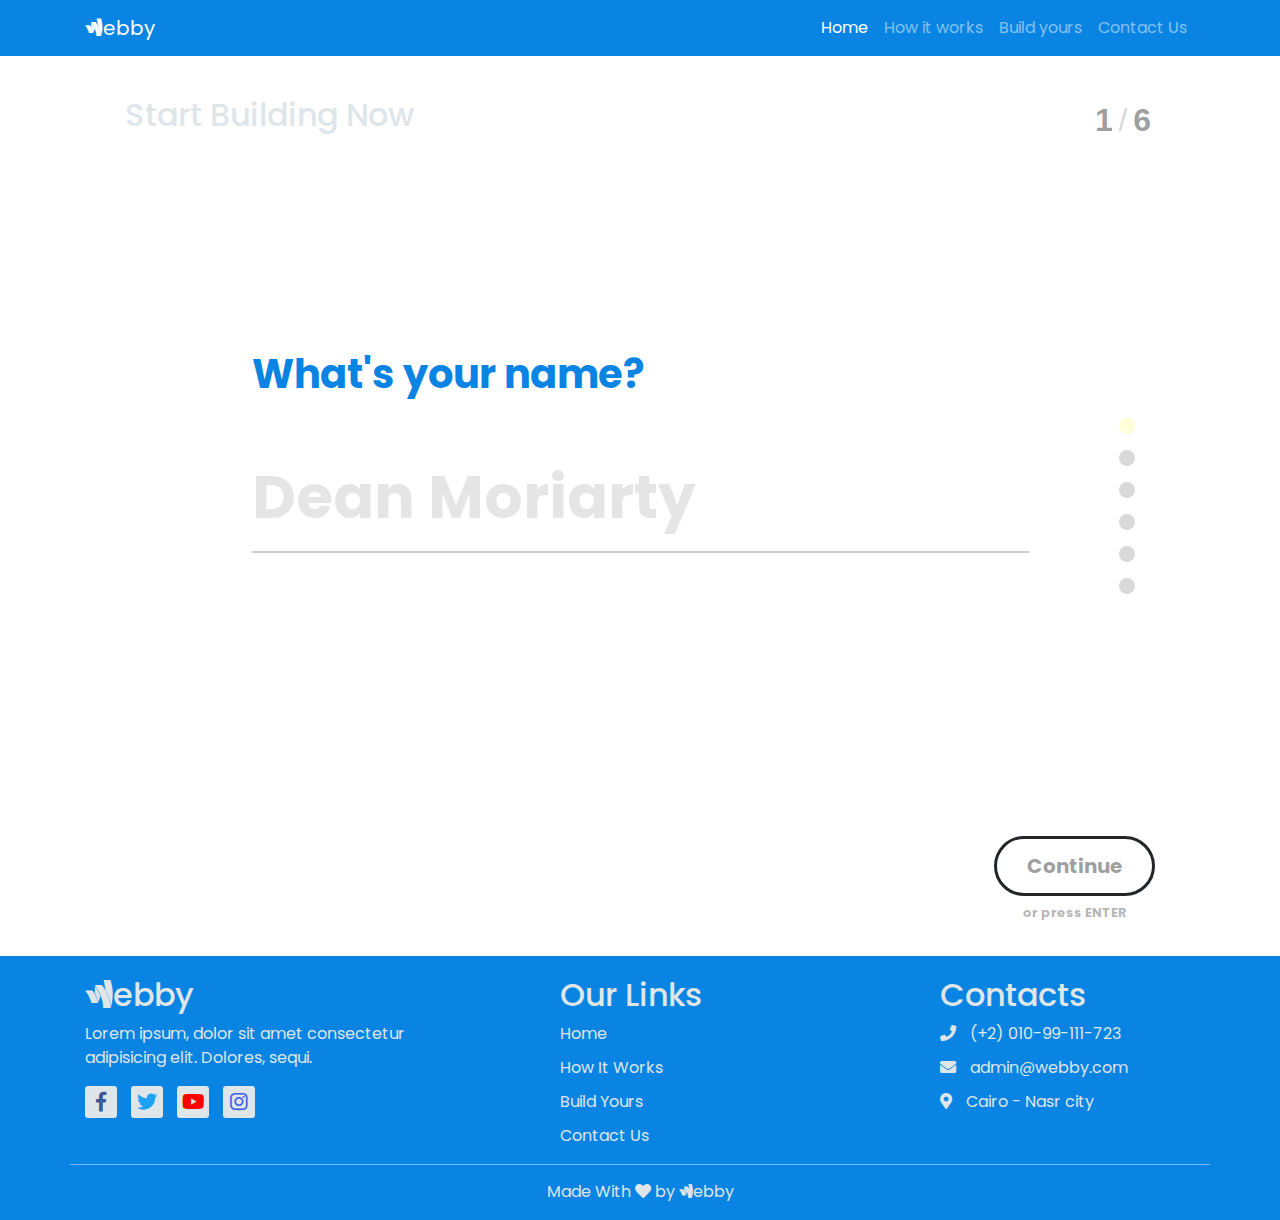
==== commit 3cfc29fd: "Add layout pics" ====
--- a/build.html
+++ b/build.html
@@ -50,7 +50,7 @@
 
         <div class="fs-form-wrap" id="fs-form-wrap">
           <div class="fs-title">
-            <h1>Project Worksheet</h1>
+            <h1>Start Building Now</h1>
           </div>
           <form id="myform" class="fs-form fs-form-full" autocomplete="off">
             <ol class="fs-fields">
@@ -65,9 +65,9 @@
               <li data-input-trigger>
                 <label class="fs-field-label fs-anim-upper" for="q3" data-info="This will help us know what kind of service you need">What's your priority for your new website?</label>
                 <div class="fs-radio-group fs-radio-custom clearfix fs-anim-lower">
-                  <span><input id="q3b" name="q3" type="radio" value="conversion"/><label for="q3b" class="radio-conversion">Sell things</label></span>
-                  <span><input id="q3c" name="q3" type="radio" value="social"/><label for="q3c" class="radio-social">Become famous</label></span>
-                  <span><input id="q3a" name="q3" type="radio" value="mobile"/><label for="q3a" class="radio-mobile">Mobile market</label></span>
+                  <span><input id="q3b" name="q3" type="radio" value="conversion"/><label for="q3b" class="radio-conversion">Layout 1</label></span>
+                  <span><input id="q3c" name="q3" type="radio" value="social"/><label for="q3c" class="radio-social">Layout 2</label></span>
+                  <span><input id="q3a" name="q3" type="radio" value="mobile"/><label for="q3a" class="radio-mobile">Layout 3</label></span>
                 </div>
               </li>
               <li data-input-trigger>
@@ -111,7 +111,7 @@
   
       </div><!-- /container -->
 
-      <!-- <footer class="footer">
+      <footer class="footer">
         <div class="container">
           <div class="row info justify-content-between">
             <div class="subscribe col-md-4">
@@ -148,7 +148,7 @@
             </div>
           </div>
         </div>
-      </footer> -->
+      </footer>
 
     <!-- JS Files -->
     <script src='js/jquery-3.3.1.min.js'></script>
--- a/css/demo.css
+++ b/css/demo.css
@@ -10,16 +10,7 @@
 		url('../fonts/codropsicons/codropsicons.svg#codropsicons') format('svg');
 }
 
-*, *:after, *:before { -webkit-box-sizing: border-box; box-sizing: border-box; }
-.clearfix:before, .clearfix:after { content: ''; display: table; }
-.clearfix:after { clear: both; }
-
-html, body, .container {
-	height: 100%;
-}
-
 body {
-	background: #3b3f45;
 	color: #fff;
 	font-weight: 400;
 	font-size: 1em;
--- a/css/component.css
+++ b/css/component.css
@@ -181,6 +181,7 @@
 	padding: 0 5px 1em 0;
 	font-weight: 700;
 	pointer-events: none;
+	color: #0984e3;
 }
 
 .fs-form-full .fs-fields > li label[data-info]::after {
@@ -343,15 +344,15 @@
 }
 
 .fs-fields .fs-radio-custom label.radio-mobile::after {
-	background-image: url(../img/mobile.svg);
+	background-image: url(../images/layouts/layout-1.jpg);
 }
 
 .fs-fields .fs-radio-custom label.radio-social::after {
-	background-image: url(../img/social.svg);
+	background-image: url(../images/layouts/layout-2.jpg);
 }
 
 .fs-fields .fs-radio-custom label.radio-conversion::after {
-	background-image: url(../img/conversion.svg);
+	background-image: url(../images/layouts/layout-3.jpg);
 }
 
 .fs-fields .fs-radio-custom label:hover::after,
--- a/css/build.css
+++ b/css/build.css
@@ -1,70 +1,90 @@
 body {
   font-family: "Poppins", sans-serif;
   color: #dfe6e9;
-  font-size: 16px; }
+  font-size: 16px;
+}
 
 h1, h2, h3, h4, h5, h6 {
-  color: #dfe6e9; }
+  color: #dfe6e9;
+}
 
 a {
-  color: #dfe6e9; }
+  color: #dfe6e9;
+}
 
 a:hover {
   text-decoration: none;
-  color: #b2bec3; }
+  color: #b2bec3;
+}
 
 nav.navbar {
   background-color: #0984e3;
-  position: fixed;
+  position: sticky;
   width: 100%;
   top: 0;
   left: 0;
-  z-index: 100; }
+  z-index: 100;
+}
 
 footer.footer {
   background-color: #0984e3;
-  padding-top: 20px; }
-  footer.footer .info .subscribe .socials a {
-    margin-right: 10px;
-    display: inline-block; }
-    footer.footer .info .subscribe .socials a span i {
-      padding: 5px;
-      width: 32px;
-      height: 32px;
-      font-size: 20px;
-      line-height: 22px;
-      text-align: center;
-      border-radius: 3px;
-      background-color: #dfe6e9;
-      transition: all .5s; }
-    footer.footer .info .subscribe .socials a span .fa-facebook-f {
-      color: #3c5a99; }
-      footer.footer .info .subscribe .socials a span .fa-facebook-f:hover {
-        color: #dfe6e9;
-        background-color: #3c5a99; }
-    footer.footer .info .subscribe .socials a span .fa-twitter {
-      color: #1da1f2; }
-      footer.footer .info .subscribe .socials a span .fa-twitter:hover {
-        color: #dfe6e9;
-        background-color: #1da1f2; }
-    footer.footer .info .subscribe .socials a span .fa-youtube {
-      color: #FF0000; }
-      footer.footer .info .subscribe .socials a span .fa-youtube:hover {
-        color: #dfe6e9;
-        background-color: #FF0000; }
-    footer.footer .info .subscribe .socials a span .fa-instagram {
-      color: #405de6; }
-      footer.footer .info .subscribe .socials a span .fa-instagram:hover {
-        color: #dfe6e9;
-        background-color: #405de6; }
-  footer.footer .info .links li {
-    margin-bottom: 10px; }
-  footer.footer .info .contacts li {
-    margin-bottom: 10px; }
-    footer.footer .info .contacts li i {
-      margin-right: 10px; }
-  footer.footer .copy-rights {
-    padding-top: 15px;
-    border-top: 1px solid #74b9ff; }
+  padding-top: 20px;
+}
+footer.footer .info .subscribe .socials a {
+  margin-right: 10px;
+  display: inline-block;
+}
+footer.footer .info .subscribe .socials a span i {
+  padding: 5px;
+  width: 32px;
+  height: 32px;
+  font-size: 20px;
+  line-height: 22px;
+  text-align: center;
+  border-radius: 3px;
+  background-color: #dfe6e9;
+  transition: all 0.5s;
+}
+footer.footer .info .subscribe .socials a span .fa-facebook-f {
+  color: #3c5a99;
+}
+footer.footer .info .subscribe .socials a span .fa-facebook-f:hover {
+  color: #dfe6e9;
+  background-color: #3c5a99;
+}
+footer.footer .info .subscribe .socials a span .fa-twitter {
+  color: #1da1f2;
+}
+footer.footer .info .subscribe .socials a span .fa-twitter:hover {
+  color: #dfe6e9;
+  background-color: #1da1f2;
+}
+footer.footer .info .subscribe .socials a span .fa-youtube {
+  color: #FF0000;
+}
+footer.footer .info .subscribe .socials a span .fa-youtube:hover {
+  color: #dfe6e9;
+  background-color: #FF0000;
+}
+footer.footer .info .subscribe .socials a span .fa-instagram {
+  color: #405de6;
+}
+footer.footer .info .subscribe .socials a span .fa-instagram:hover {
+  color: #dfe6e9;
+  background-color: #405de6;
+}
+footer.footer .info .links li {
+  margin-bottom: 10px;
+}
+footer.footer .info .contacts li {
+  margin-bottom: 10px;
+}
+footer.footer .info .contacts li i {
+  margin-right: 10px;
+}
+footer.footer .copy-rights {
+  padding-top: 15px;
+  border-top: 1px solid #74b9ff;
+}
 
 /*# sourceMappingURL=build.css.map */
